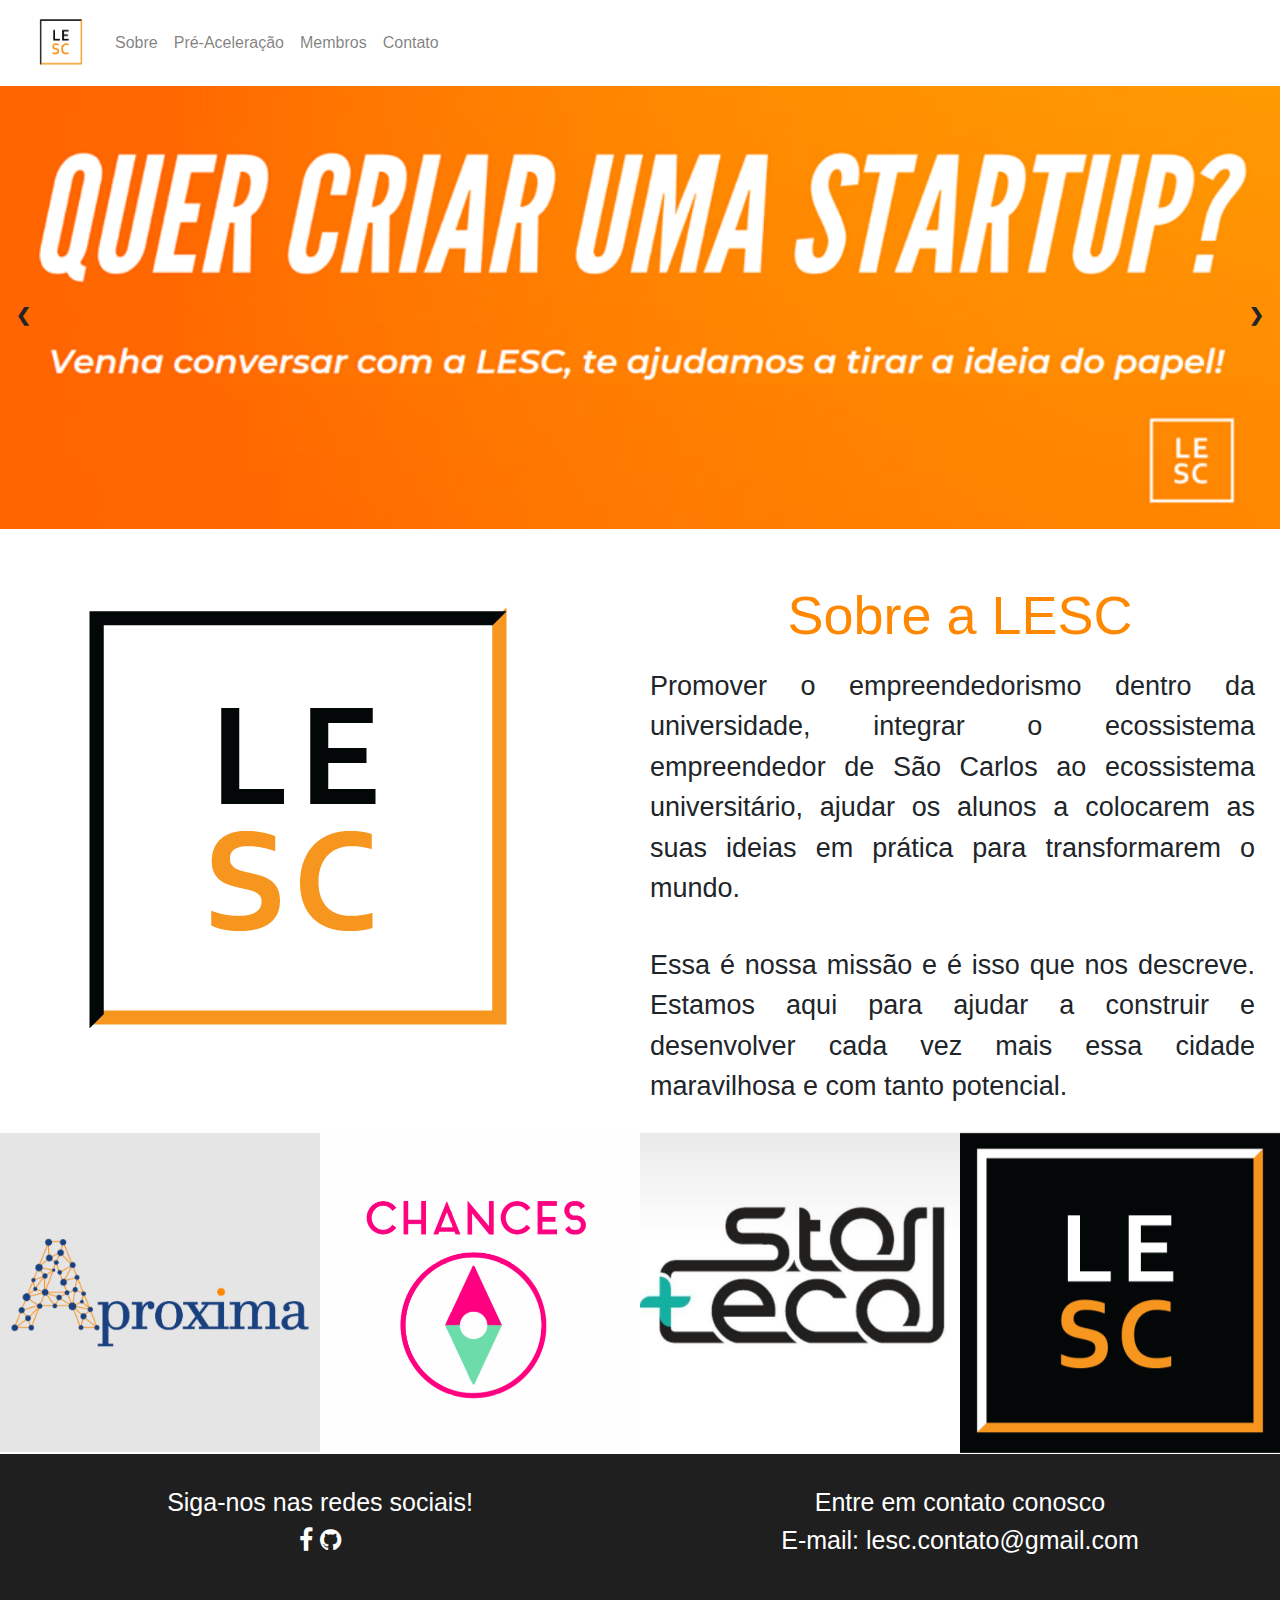
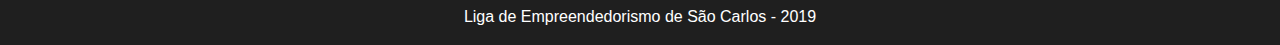
==== index.html @ 7ebe1726 "Add Marcos to members and Chances description" ====
<!DOCTYPE html>

<html lang='pt-br'>

	<head>

		<meta charset="utf-8">
		<meta name="viewport" content="width=device-width, initial-scale=1, shrink-to-fit=no">

		<!-- Bootstrap Import -->
		<link rel="stylesheet" href="https://stackpath.bootstrapcdn.com/bootstrap/4.3.1/css/bootstrap.min.css" integrity="sha384-ggOyR0iXCbMQv3Xipma34MD+dH/1fQ784/j6cY/iJTQUOhcWr7x9JvoRxT2MZw1T" crossorigin="anonymous">

		<link rel="stylesheet" href="https://cdnjs.cloudflare.com/ajax/libs/font-awesome/4.7.0/css/font-awesome.min.css">

		<script src="https://code.jquery.com/jquery-3.3.1.slim.min.js" integrity="sha384-q8i/X+965DzO0rT7abK41JStQIAqVgRVzpbzo5smXKp4YfRvH+8abtTE1Pi6jizo" crossorigin="anonymous"></script>

	    <script src="https://cdnjs.cloudflare.com/ajax/libs/popper.js/1.14.7/umd/popper.min.js" integrity="sha384-UO2eT0CpHqdSJQ6hJty5KVphtPhzWj9WO1clHTMGa3JDZwrnQq4sF86dIHNDz0W1" crossorigin="anonymous"></script>

	    <script src="https://stackpath.bootstrapcdn.com/bootstrap/4.3.1/js/bootstrap.min.js" integrity="sha384-JjSmVgyd0p3pXB1rRibZUAYoIIy6OrQ6VrjIEaFf/nJGzIxFDsf4x0xIM+B07jRM" crossorigin="anonymous"></script>

	    <!-- CSS -->
	    <link rel="stylesheet" type="text/css" href="stylesheet.css"/>

	    <!-- Javascript -->

	    <title> Liga de Empreendedorismo de São Carlos - LESC</title>

	</head>

	<body id='index'>
		
		<div class="container-fluid">

			<!-- Navbar -->
			<nav class="navbar navbar-expand-sm navbar-light bg-light">
				
				<!-- Logo da LESC -->
				<a class="navbar-brand" href="index.html">
					<img src="images/logo-branco-LESC.png" style="height:60px;width:60px">
				</a> 

				<!-- Botão de colapso -->
				<button class="navbar-toggler" type="button" data-toggle="collapse" data-target="#collapsibleNavbar">
    				<span class="navbar-toggler-icon"></span>
  				</button>

  				<div class="collapse navbar-collapse" id="collapsibleNavbar">
					<!-- Links da navbar -->
					<ul class="navbar-nav">
						<li class="nav-item"><a class='nav-link' href="sobre.html">Sobre</a></li>

						<li class="nav-item"><a class='nav-link' href="preaceleracao.html">Pré-Aceleração</a></li>

						<li class="nav-item"><a class='nav-link' href="membros.html">Membros</a></li>

						<li class="nav-item"><a class='nav-link' href="contato.html">Contato</a></li>
					</ul>

				</div>
			</nav>
		</div>

			<!-- Galeria -->

			<div class="container-fluid">

				<div class="row">

					<div class="col-sm-12">
						
						<div class="slideshow-container">
							
							<!-- Each item here represents one image -->

							<div class="Myslide">
								<img src="images/criar_startup.png" style="width: 100%">
							</div>

							<div class="Myslide">
								<img src="teste2.jpg" style="width: 100%">
							</div>

							<!-- Buttons -->

							<a class="prev" onclick="plusSlide(-1)">&#10094</a>
							<a class="next" onclick="plusSlide(1)">&#10095</a>
						</div>
						<br>

					</div>
				</div>
			</div>

			<!-- Sobre a LESC -->

			<div class="container-fluid">

				<div class="row">
					
					<div class="col-sm-6 logo-sobre">
						<img class="img-fluid" src="images/logo-branco-LESC.png">
					</div>

					<div class="col-sm-6 texto-sobre">
						<h1>Sobre a LESC</h1>
						<p> Promover o empreendedorismo dentro da universidade, integrar o ecossistema empreendedor de São
							Carlos ao ecossistema universitário, ajudar os alunos a colocarem as suas ideias em prática para
							transformarem o mundo.</p>
						<p> Essa é nossa missão e é isso que nos descreve. Estamos aqui para ajudar a construir e desenvolver
							cada vez mais essa cidade maravilhosa e com tanto potencial. </p>
					</div>

				</div>

			</div>

			<!-- Projetos --> 

			<div class="container-fluid">

				<div class="row">
					
					<div class="col-md-3 col-sm-6 aproxima">
						<img class="projetos" src="images/aproxima.png">
							<div class="overlay" onclick="open_project(aproxima)">
								<div class="project-text">
									Aproxima Sanca
								</div>
							</div>
							<div id="aproxima" class="aproxima-box">
								<div class="aproxima-content">
									<p> O aproxima é um projeto muito legal....</p>
								</div>
							</div>
					</div>

					<div class="col-md-3 col-sm-6">
						<img class="projetos" src="images/chances.png">
							<div class="overlay" onclick="open_project(chances)">
								<div class="project-text">
									Chances
								</div>
							</div>
							<div id="chances" class="chances-box">
								<div class="chances-content">
									<img style="width: 100%" src="images/chances.png">

									<p style="text-align: justify;"> Mais do que simplesmente criar empregos, o Chances quer criar oportunidades ideias. Um jovem tem sonhos, tem paixões e habilidades. A força que o faz levantar da cama todos os dias tem que ser a força que o faz trabalhar na certeza de estar cumprindo o seu papel no mundo.</p>

									<p style="text-align: justify;">Quem poderia ser o colaborador mais ideal para uma startup do que aquele que compartilha dos mesmos valores e objetivos? Conectando por propósito, o Chances leva a pessoa certa ao lugar certo para transformar o mundo.</p>
								</div>
							</div>
					</div>


					<div class="col-md-3 col-sm-6 starteca">
						<img class="projetos" src="images/starteca.jpg">
							<div class="overlay	">
								<div class="project-text">
									Starteca
								</div>
							</div>
					</div>

					<div class="col-md-3 col-sm-6">
						<img class="projetos" src="images/logo-preto-LESC.png">
							<div class="overlay	">
								<div class="project-text">
									Em Breve
								</div>
							</div>
					</div>


				</div>

			</div>

			<!-- Parterns

			<div class="container-fluid">
				<div class="row" style="margin-bottom: 5px;">
					<div class="col-md-12"><h2 style="background-color: #ff8800; color: white; padding: 35px;"> Nossos Parceiros </h2></div>
					
					<div class="col-md-12">
						<ul class="partners">
						<li><img src="images/projeto1.png"></li>
						<li><img src="images/projeto1.png"></li>
						<li><img src="images/projeto1.png"></li>
						<li><img src="images/projeto1.png"></li>
						<li><img src="images/projeto1.png"></li>
						<li><img src="images/projeto1.png"></li>
						<li><img src="images/projeto1.png"></li>
						<li><img src="images/projeto1.png"></li>
						</ul>

					</div>

				</div>

			</div>

			-->

			<!-- Rodapé --> 
			<div class="container-fluid">
				
				<div class="row">
					<div class="col-sm-12 footer">
						<div class="container-fluid">
							<div class="row">
								<div class="col-md-6 footer-item">
									<p style="font-size: 25px;">Siga-nos nas redes sociais!<br>
									<a href="https://www.facebook.com/ligadeempreendedorismosc/" target="_blank"><i class="fa fa-facebook-f" style="font-size:25px; color:white;"></i></a>
									<a href="https://github.com/lesc-dev" target="_blank"><i class="fa fa-github" style="font-size: 25px; color:white;"></i></a></p>
								</div>
								<div class="col-md-6 footer-item">
									<p style="font-size: 25px;">Entre em contato conosco<br>
									E-mail: lesc.contato@gmail.com</p>
								</div>
							</div>
						</div>
						<p style="text-align: center; padding: 0px;">Liga de Empreendedorismo de São Carlos - 2019 </p>
					</div>
				</div>

			</div>

		<script type="text/javascript">
	    	
	    	// Gallery transition

	    	// Indexing the slides an calling the show slides for the first time
	    	var slideIndex = 1;
	    	showSlides(slideIndex);

	    	// Changes the slide
	    	function plusSlide(n){
	    		showSlides(slideIndex += n);
	    	}


	    	// Shows only the slide equals to slideindex - 1 at any given moment
	    	function showSlides(n){
	    		var i;
	    		var slides = document.getElementsByClassName("Myslide");

	    		// If we passed all slides, we come back to the first
	    		if(n > slides.length){
	    			slideIndex = 1;
	    		}

	    		// Transition from the first to the last
	    		if(n < 1){
	    			slideIndex = slides.length;
	    		}

	    		// Makes all images invisible
	    		for(i = 0; i < slides.length; i++){
	    			slides[i].style.display = "none";
	    		}

	    		// Shows the slide equals to slideIndex - 1
	    		slides[slideIndex-1].style.display = "block";
	    	}

	    	// Projects popups
	    	var chances = document.getElementById("chances");
	    	var aproxima = document.getElementById("aproxima");

	    	function open_project(element){
	    		element.style.display = "block";
	    	}

	    	window.onclick = function(event) {
				  if (event.target == chances) {
				    chances.style.display = "none";
				  }
				  else if(event.target == aproxima){
				  	aproxima.style.display = "none";
				  }
			} 

	    </script>

	</body>

</html>
---- stylesheet.css ----
/* Minor Tweaks */
.bg-light{
	background-color: white !important;
}

div[class*='col']{
	padding: 0px;
}

/* Slideshow style */

.slideshow-container{
	width: 100%;
	position: relative;
	margin: auto;
}

/*.Myslide img{
	height: 88vh !important;
}*/

.prev, .next{
	cursor: pointer;
  	position: absolute;
  	top: 50%;
  	width: auto;
  	margin-top: -22px;
  	padding: 16px;
  	color: white;
  	font-weight: bold;
  	font-size: 18px;
  	transition: 0.6s ease;
  	border-radius: 0 3px 3px 0;
	user-select: none;
}

.next {
  right: 0;
  border-radius: 3px 0 0 3px;
}

.prev:hover, .next:hover {
  background-color: rgba(0,0,0,0.8);
}

/* About Section Style */

.texto-sobre p{
	font-size: 3vh;
	text-align: justify;
	padding: 10px;
	padding-right: 25px;
}

.texto-sobre h1{
	color:#FF8800;
	text-align: center;
	font-size: 6vh;
	padding-top: 30px;
}

/* Projects section */

.projetos{
  opacity: 1;
  display: block;
  width: 100%;
  height: auto;
  transition: .5s ease;
  backface-visibility: hidden;
}

.projetos:hover {
	opacity: 0.3;
	backface-visibility: visible;
}

.overlay:hover {
	opacity: .7;
}

.overlay {
  position: absolute;
  top: 0;
  bottom: 0;
  left: 0;
  right: 0;
  height: 100%;
  width: 100%;
  opacity: 0;
  transition: .5s ease;
  background-color: #FFFFFF;
}

.project-text{
  opacity: 1 !important;
  color: #000000;
  font-size: 30px;
  position: absolute;
  top: 50%;
  left: 50%;
  -webkit-transform: translate(-50%, -50%);
  -ms-transform: translate(-50%, -50%);
  transform: translate(-50%, -50%);
  text-align: center;
}

.chances-box{
  display: none;
  position: fixed; /* Stay in place */
  z-index: 1; /* Sit on top */
  left: 0;
  top: 0;
  width: 100%; /* Full width */
  height: 100%; /* Full height */
  overflow: auto; /* Enable scroll if needed */
  background-color: rgb(0,0,0); /* Fallback color */
  background-color: rgba(0,0,0,0.4); /* Black w/ opacity */
}

.chances-content{
  background-color: #fefefe;
  margin: 15% auto; /* 15% from the top and centered */
  padding: 20px;
  border: 1px solid #888;
  width: 50%; /* Could be more or less, depending on screen size */
  border-radius: 13px;
}

.aproxima-box{
  display: none;
  position: fixed; /* Stay in place */
  z-index: 1; /* Sit on top */
  left: 0;
  top: 0;
  width: 100%; /* Full width */
  height: 100%; /* Full height */
  overflow: auto; /* Enable scroll if needed */
  background-color: rgb(0,0,0); /* Fallback color */
  background-color: rgba(0,0,0,0.4); /* Black w/ opacity */
}

.aproxima-content{
  background-color: #fefefe;
  margin: 15% auto; /* 15% from the top and centered */
  padding: 20px;
  border: 1px solid #888;
  width: 50%; /* Could be more or less, depending on screen size */
  border-radius: 13px;
}

.close:hover,
.close:focus {
  color: black;
  text-decoration: none;
  cursor: pointer;
}

/* Partners Section */

.partners {
  width: 100%;
  margin-left: 5px;
  padding: 0px;
}

.partners li{
  list-style: none;
  float: left;
  margin: 2px;
}

.partners li img{
  display: table;
  filter: grayscale(100%);
}

.partners li img:hover{
  filter: grayscale(0%);
}

/* Footer section */
.footer{
	background-color: rgb(31,31,31);
  position: absolute; 
}

.footer p{
	padding: 30px;
	color: white;
}

.footer-item{
	text-align: center;
}

/* Members Section */

.member-snippet{
  padding: 18px;
  margin: 5px;
  margin-left: 15px;
  box-shadow: 0 4px 8px 0 rgba(0, 0, 0, 0.2);
  height: 500px;
  width: 400px; 
  border: 0.5px solid white;
  text-align: center;
  align-items: center;
  border-radius: 10px;
}

.member-snippet img{
  width: 180px;
  height: 180px; 
  border: 1px solid black; 
  margin: 15px;
}

.member-snippet h5{
  font-weight: bold;
}

.member-snippet h6{
  color: #ff8800
}

.member-snippet a{
  display: inline;
  text-align: center;
}

.contact-form{
  padding: 25px;
}

.contact-text{
  padding: 25px;
}
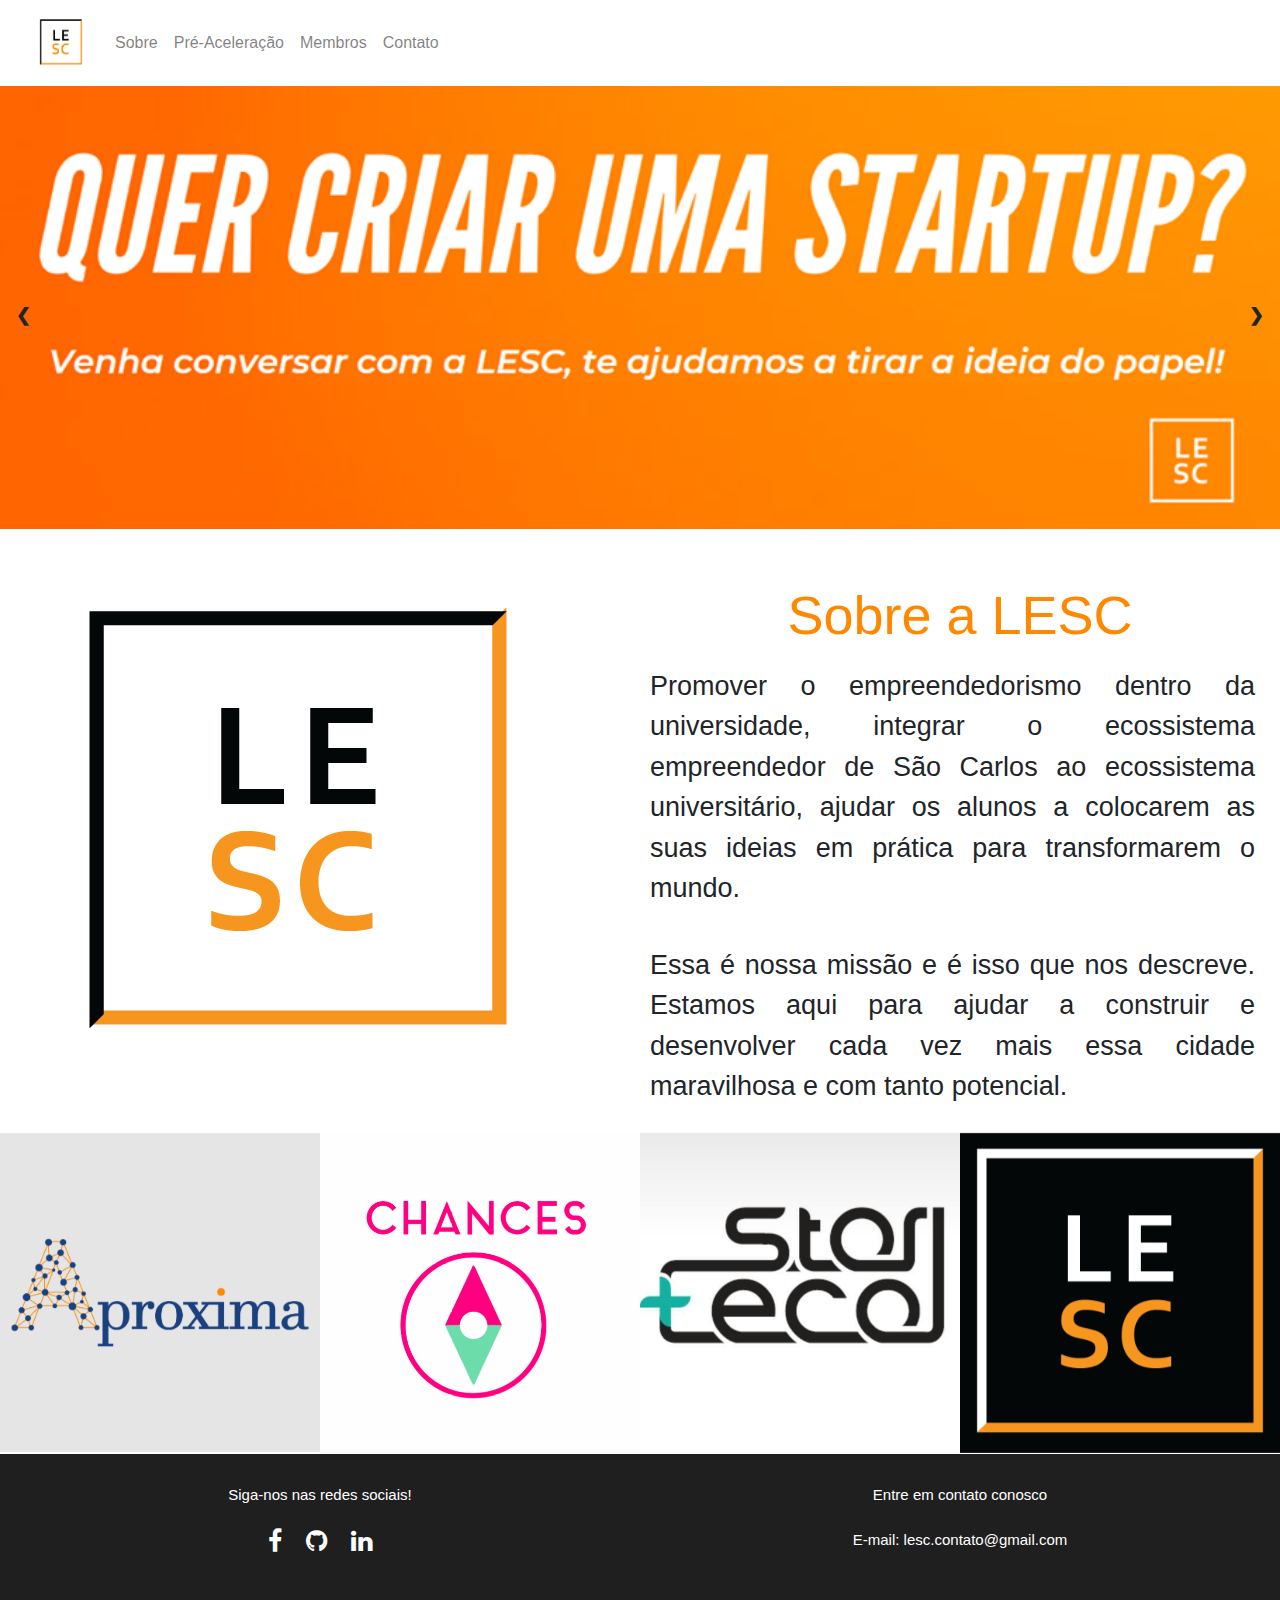
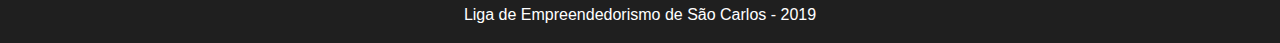
==== commit 6e7949b7: "footer adjustments" ====
--- a/index.html
+++ b/index.html
@@ -73,12 +73,12 @@
 							<!-- Each item here represents one image -->
 
 							<div class="Myslide">
-								<img src="images/criar_startup.png" style="width: 100%">
-							</div>
-
-							<div class="Myslide">
+								<a href="preaceleracao.html"><img src="images/criar_startup.png" style="width: 100%"></a>
+							</div>
+
+<!-- 							<div class="Myslide">
 								<img src="teste2.jpg" style="width: 100%">
-							</div>
+							</div> -->
 
 							<!-- Buttons -->
 
@@ -210,12 +210,14 @@
 						<div class="container-fluid">
 							<div class="row">
 								<div class="col-md-6 footer-item">
-									<p style="font-size: 25px;">Siga-nos nas redes sociais!<br>
+									<p>Siga-nos nas redes sociais!<br><br>
 									<a href="https://www.facebook.com/ligadeempreendedorismosc/" target="_blank"><i class="fa fa-facebook-f" style="font-size:25px; color:white;"></i></a>
-									<a href="https://github.com/lesc-dev" target="_blank"><i class="fa fa-github" style="font-size: 25px; color:white;"></i></a></p>
+									<a href="https://github.com/lesc-dev" target="_blank"><i class="fa fa-github" style="font-size: 25px; color:white;"></i></a>
+									<a href="https://www.linkedin.com/company/11278858" target="_blank"><i class="fa fa-linkedin" style="font-size:25px; color:white;"></i></a></p>
+
 								</div>
 								<div class="col-md-6 footer-item">
-									<p style="font-size: 25px;">Entre em contato conosco<br>
+									<p style="font-size: 25px;">Entre em contato conosco<br><br>
 									E-mail: lesc.contato@gmail.com</p>
 								</div>
 							</div>
--- a/stylesheet.css
+++ b/stylesheet.css
@@ -194,6 +194,14 @@
 	text-align: center;
 }
 
+.footer-item a{
+  padding: 10px;
+}
+
+.footer-item p{
+  font-size: 15px !important;
+}
+
 /* Members Section */
 
 .member-snippet{
@@ -201,8 +209,9 @@
   margin: 5px;
   margin-left: 15px;
   box-shadow: 0 4px 8px 0 rgba(0, 0, 0, 0.2);
-  height: 500px;
-  width: 400px; 
+  height: auto;
+  width: 400px;
+  max-width: 92%; 
   border: 0.5px solid white;
   text-align: center;
   align-items: center;
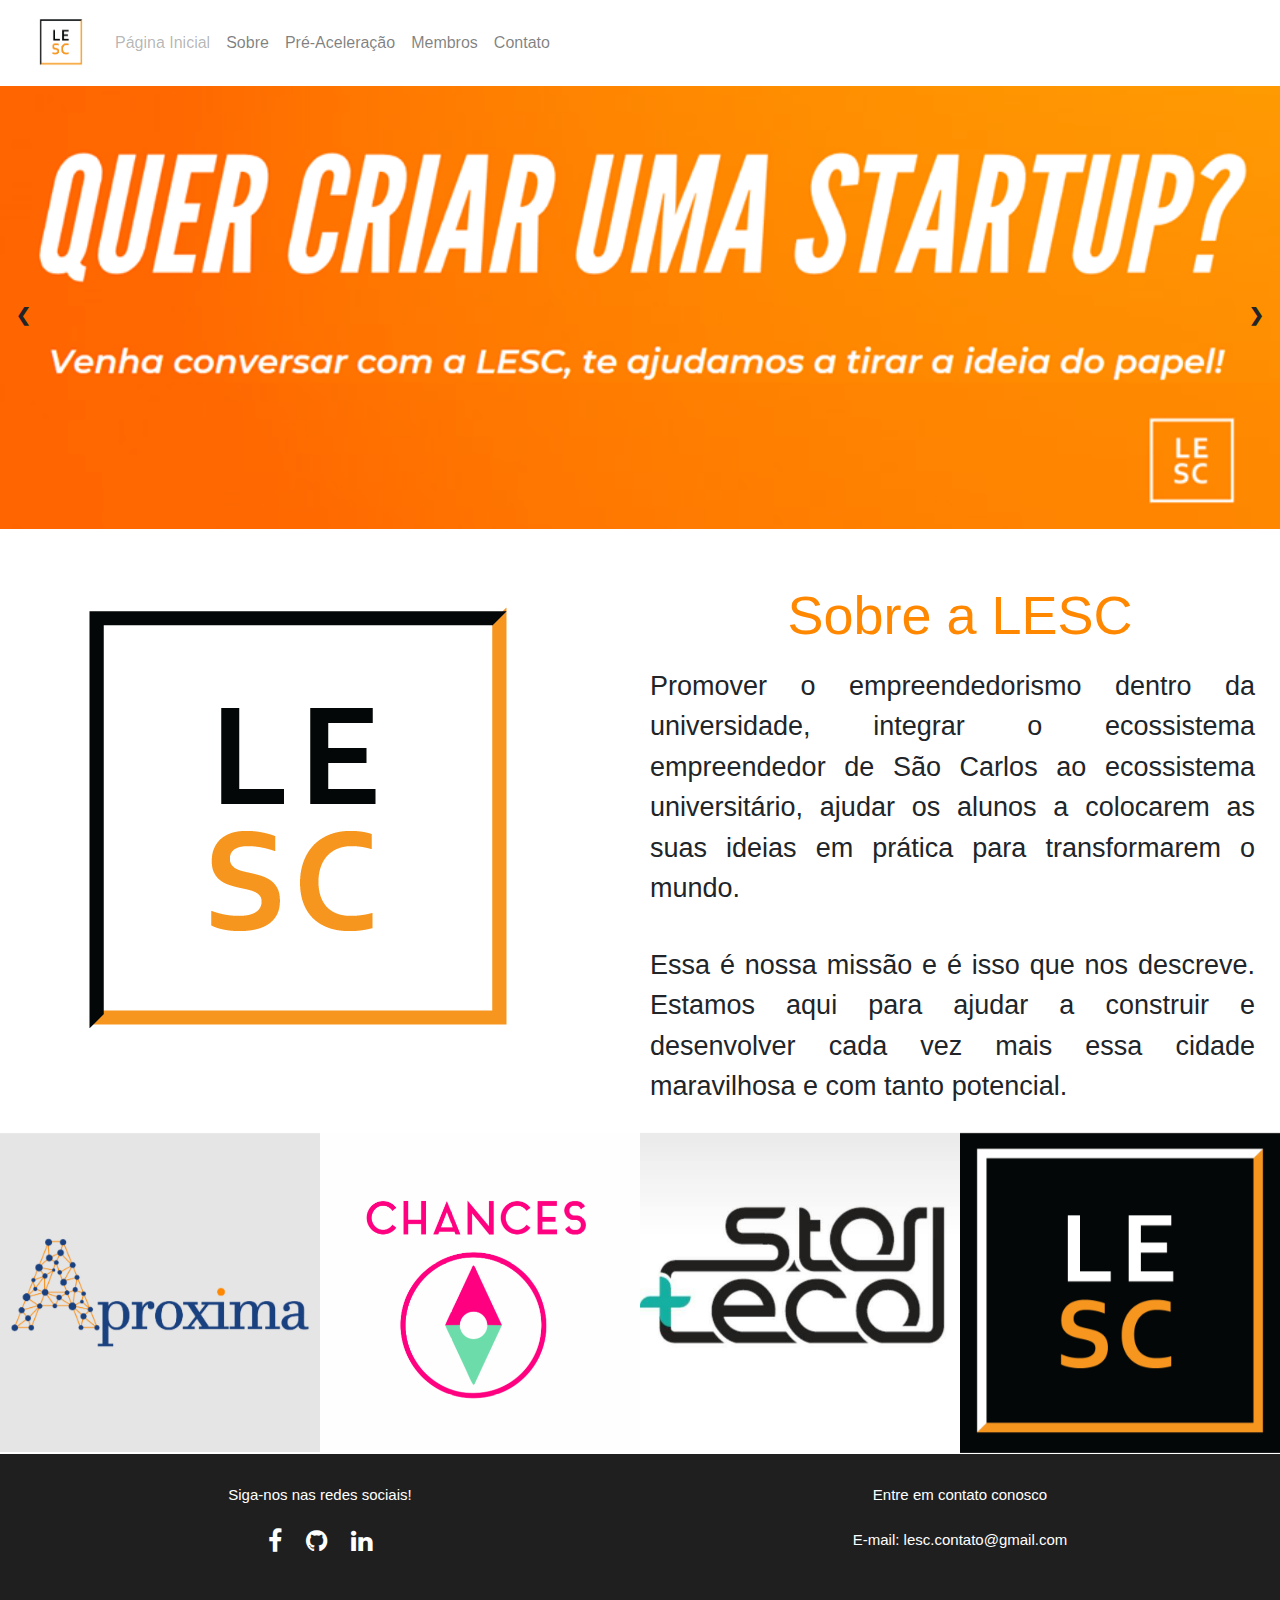
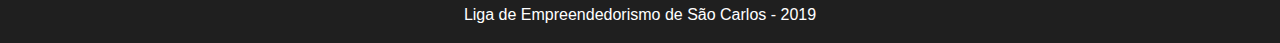
==== commit 85ba77e1: "Improved navbar links" ====
--- a/index.html
+++ b/index.html
@@ -47,6 +47,7 @@
   				<div class="collapse navbar-collapse" id="collapsibleNavbar">
 					<!-- Links da navbar -->
 					<ul class="navbar-nav">
+						<li class="nav-item"><a class='nav-link disabled' href="index.html">Página Inicial</a></li>
 						<li class="nav-item"><a class='nav-link' href="sobre.html">Sobre</a></li>
 
 						<li class="nav-item"><a class='nav-link' href="preaceleracao.html">Pré-Aceleração</a></li>
--- a/stylesheet.css
+++ b/stylesheet.css
@@ -5,6 +5,13 @@
 
 div[class*='col']{
 	padding: 0px;
+}
+
+/* Navbar style */
+
+.disabled{
+  cursor: not-allowed;
+  pointer-events: none;
 }
 
 /* Slideshow style */
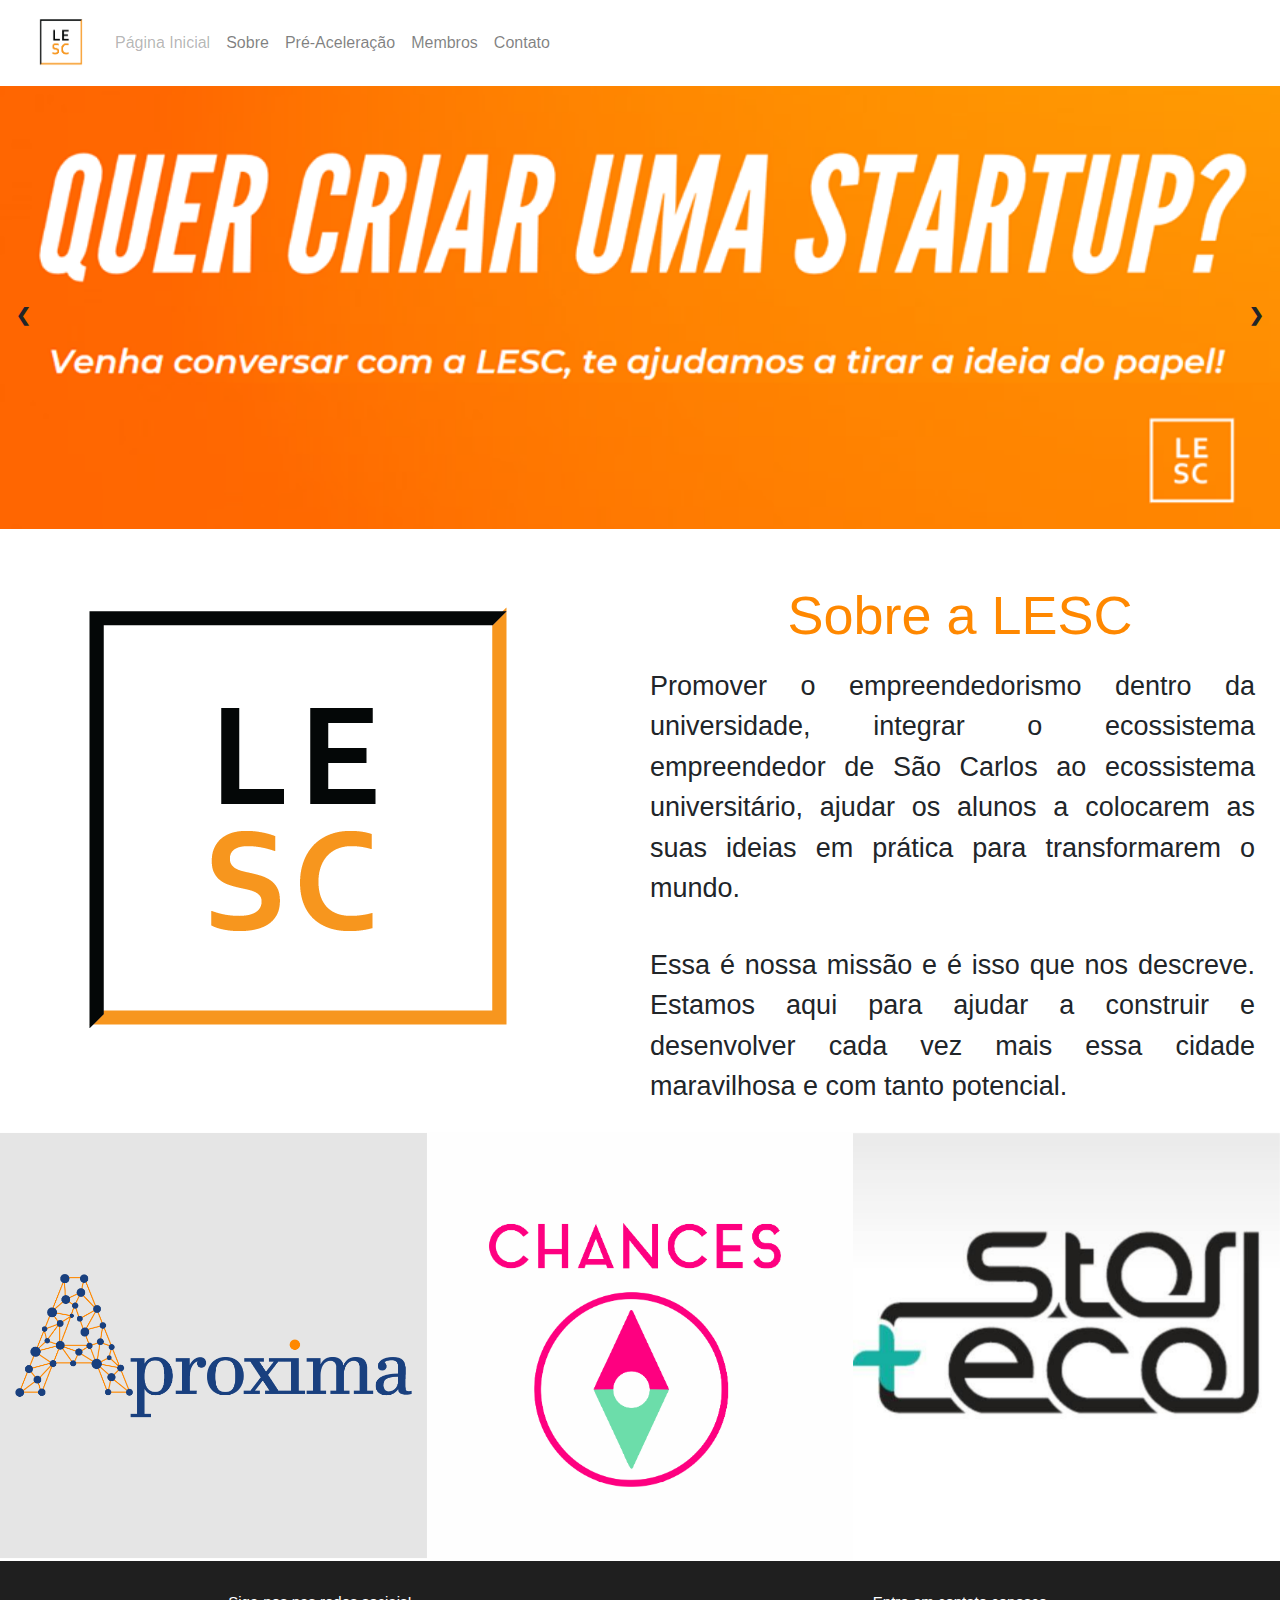
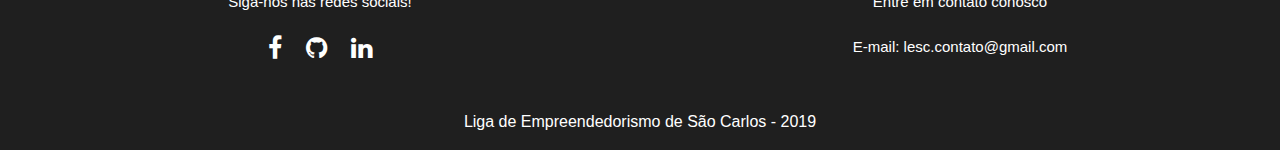
==== commit 9bb86055: "Added the texts to projects on initial page" ====
--- a/index.html
+++ b/index.html
@@ -121,7 +121,7 @@
 
 				<div class="row">
 					
-					<div class="col-md-3 col-sm-6 aproxima">
+					<div class="col-md-4 aproxima">
 						<img class="projetos" src="images/aproxima.png">
 							<div class="overlay" onclick="open_project(aproxima)">
 								<div class="project-text">
@@ -130,12 +130,19 @@
 							</div>
 							<div id="aproxima" class="aproxima-box">
 								<div class="aproxima-content">
-									<p> O aproxima é um projeto muito legal....</p>
-								</div>
-							</div>
-					</div>
-
-					<div class="col-md-3 col-sm-6">
+									<img style="width: 100%" src="images/aproxima.png">
+									<p style="padding-top: 25px;"> O Aproxima é um projeto que tem como objetivo integrar 
+									os grupos extracurriculares das universidades de São Carlos,
+									promover e curar a criação de uma comunidade orgânica entre todos os players da cidade.</p>
+
+									<p> Por meio de grupos de contato, promoção de auxílios, trabalhos em conjunto e de happy hours, o Aproxima efetivamente aproxima os grupos e players para que juntos possamos desenvolver cada vez mais o ecossistema da nossa cidade.</p>
+
+									<p> Se interessou e quer saber mais? Entre em contato conosco e vamos conversar! </p>
+								</div>
+							</div>
+					</div>
+
+					<div class="col-md-4">
 						<img class="projetos" src="images/chances.png">
 							<div class="overlay" onclick="open_project(chances)">
 								<div class="project-text">
@@ -146,28 +153,30 @@
 								<div class="chances-content">
 									<img style="width: 100%" src="images/chances.png">
 
-									<p style="text-align: justify;"> Mais do que simplesmente criar empregos, o Chances quer criar oportunidades ideias. Um jovem tem sonhos, tem paixões e habilidades. A força que o faz levantar da cama todos os dias tem que ser a força que o faz trabalhar na certeza de estar cumprindo o seu papel no mundo.</p>
-
-									<p style="text-align: justify;">Quem poderia ser o colaborador mais ideal para uma startup do que aquele que compartilha dos mesmos valores e objetivos? Conectando por propósito, o Chances leva a pessoa certa ao lugar certo para transformar o mundo.</p>
-								</div>
-							</div>
-					</div>
-
-
-					<div class="col-md-3 col-sm-6 starteca">
+									<p> Mais do que simplesmente criar empregos, o Chances quer criar oportunidades ideias. Um jovem tem sonhos, tem paixões e habilidades. A força que o faz levantar da cama todos os dias tem que ser a força que o faz trabalhar na certeza de estar cumprindo o seu papel no mundo.</p>
+
+									<p>Quem poderia ser o colaborador mais ideal para uma startup do que aquele que compartilha dos mesmos valores e objetivos? Conectando por propósito, o Chances leva a pessoa certa ao lugar certo para transformar o mundo.</p>
+								</div>
+							</div>
+					</div>
+
+
+					<div class="col-md-4">
 						<img class="projetos" src="images/starteca.jpg">
-							<div class="overlay	">
+							<div class="overlay" onclick="open_project(startingup)">
 								<div class="project-text">
-									Starteca
-								</div>
-							</div>
-					</div>
-
-					<div class="col-md-3 col-sm-6">
-						<img class="projetos" src="images/logo-preto-LESC.png">
-							<div class="overlay	">
-								<div class="project-text">
-									Em Breve
+									StartingUp
+								</div>
+							</div>
+							<div id="startingup" class="startingup-box">
+								<div class="startingup-content">
+									<img style="width: 100%" src="images/starteca.jpg">
+
+									<p>O StartingUp é o programa de pré-aceleração da Liga de Empreendedorismo de São carlos e tem como objetivo dar o auxílio inicial para que nossos aspirantes as empreendedores de dentro das universidades e de São Carlos possam tirar suas ideias do papel.</p>
+
+									<p>O programa se destina para aqueles que ainda estão no estágio da ideia e passa os mentorados pelas fases de validação, desenvolvimento de plano de negócios, produto mínimo viável e product-market-fit.</p>
+
+									<p> Se interessou? Saiba mais <a href="preaceleracao.html">aqui</a> ou então entre em contato conosco!
 								</div>
 							</div>
 					</div>
@@ -270,6 +279,7 @@
 	    	// Projects popups
 	    	var chances = document.getElementById("chances");
 	    	var aproxima = document.getElementById("aproxima");
+	    	var startingup = document.getElementById("startingup")
 
 	    	function open_project(element){
 	    		element.style.display = "block";
@@ -282,6 +292,9 @@
 				  else if(event.target == aproxima){
 				  	aproxima.style.display = "none";
 				  }
+				  else if(event.target == startingup){
+				  	startingup.style.display = "none"
+				  }
 			} 
 
 	    </script>
--- a/stylesheet.css
+++ b/stylesheet.css
@@ -134,6 +134,10 @@
   border-radius: 13px;
 }
 
+.chances-content p{
+  text-align: center;
+}
+
 .aproxima-box{
   display: none;
   position: fixed; /* Stay in place */
@@ -154,6 +158,36 @@
   border: 1px solid #888;
   width: 50%; /* Could be more or less, depending on screen size */
   border-radius: 13px;
+}
+
+.aproxima-content p{
+  text-align: justify;
+}
+
+.startingup-box{
+  display: none;
+  position: fixed; /* Stay in place */
+  z-index: 1; /* Sit on top */
+  left: 0;
+  top: 0;
+  width: 100%; /* Full width */
+  height: 100%; /* Full height */
+  overflow: auto; /* Enable scroll if needed */
+  background-color: rgb(0,0,0); /* Fallback color */
+  background-color: rgba(0,0,0,0.4); /* Black w/ opacity */
+}
+
+.startingup-content{
+  background-color: #fefefe;
+  margin: 15% auto; /* 15% from the top and centered */
+  padding: 20px;
+  border: 1px solid #888;
+  width: 50%; /* Could be more or less, depending on screen size */
+  border-radius: 13px;
+}
+
+.startingup-content p{
+  text-align: justify;
 }
 
 .close:hover,
@@ -251,4 +285,33 @@
 
 .contact-text{
   padding: 25px;
+}
+
+/* About Page */
+
+.values{
+  width: 100%;
+  height: 50%;
+}
+
+.value_box{
+  border: 0.5px solid white;
+  border-radius: 5px;
+  margin: 0px;
+}
+
+.value_text{
+  padding: 15px;
+  text-align: justify;
+}
+
+.about_LESC{
+  font-size: 22px;
+  text-align: justify;
+  padding: 75px;
+  padding-top: 0px;
+}
+
+.about_LESC_img{
+  align-items: center;
 }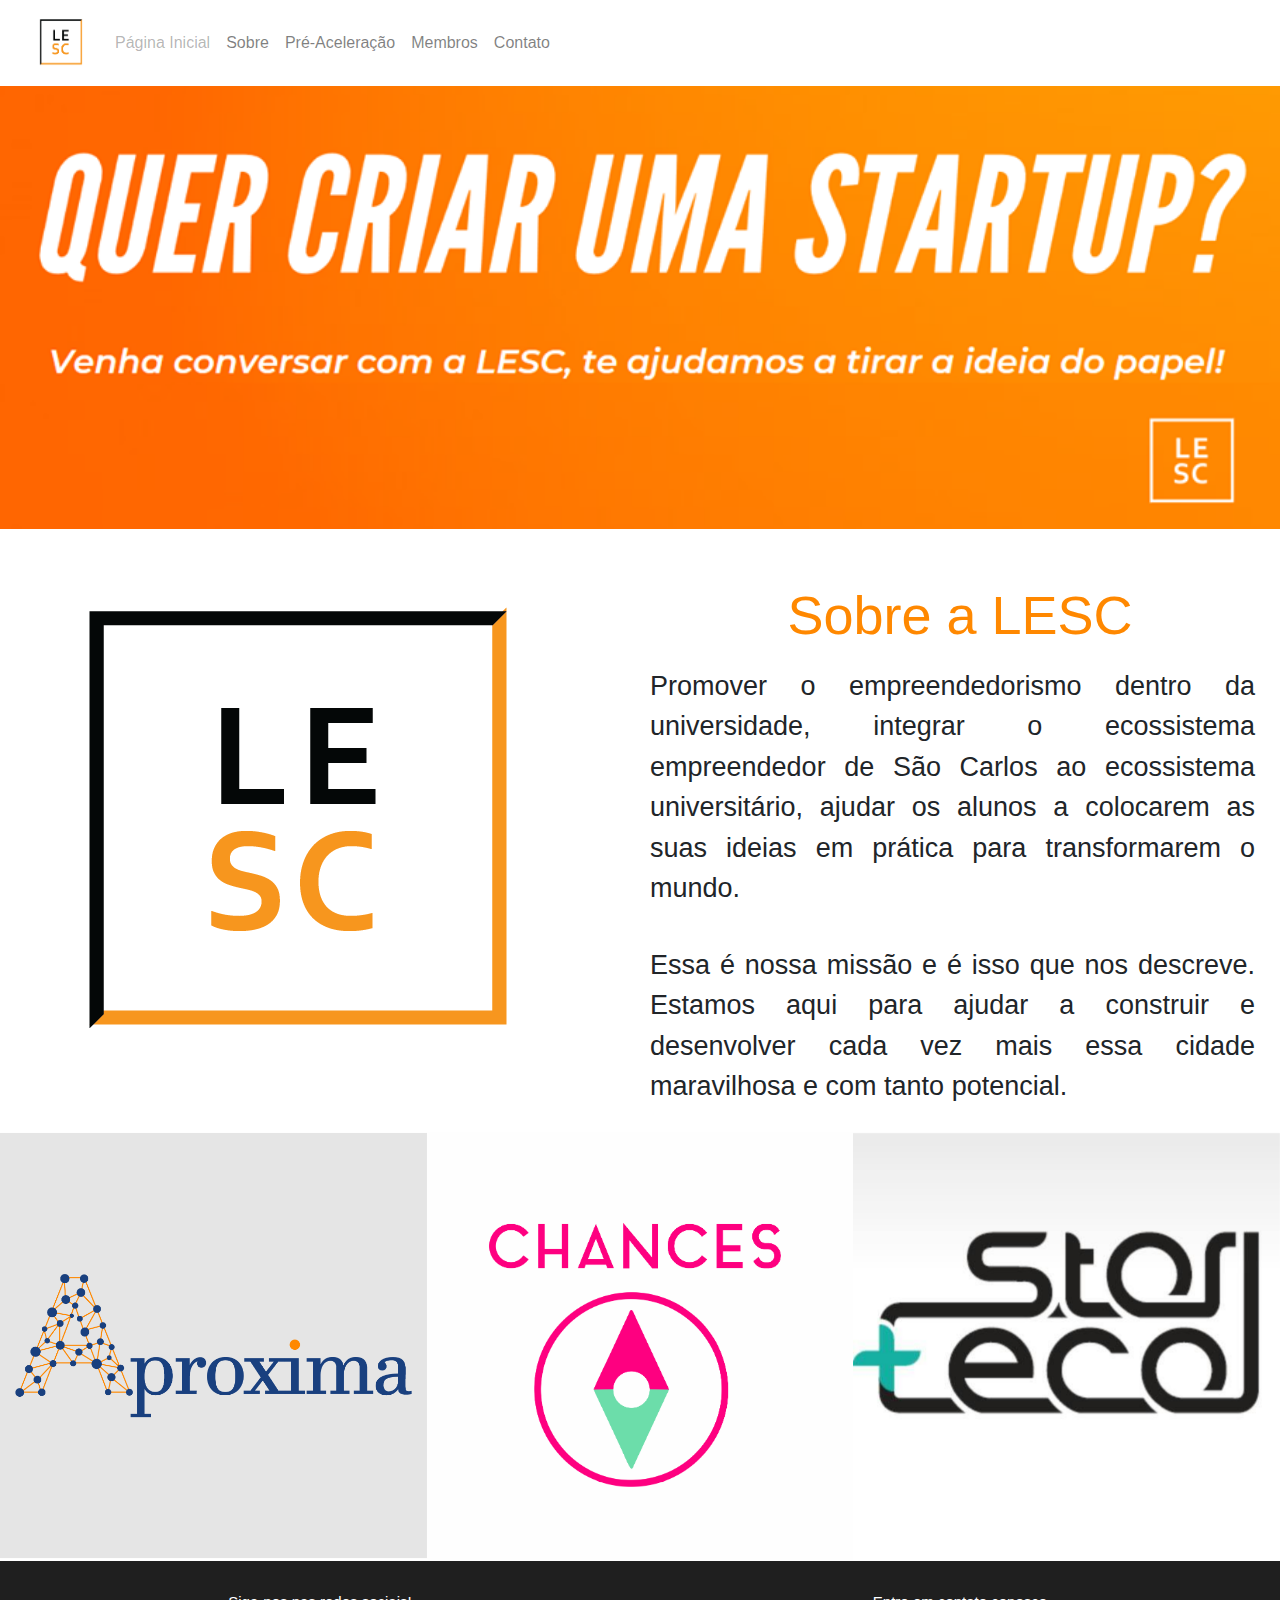
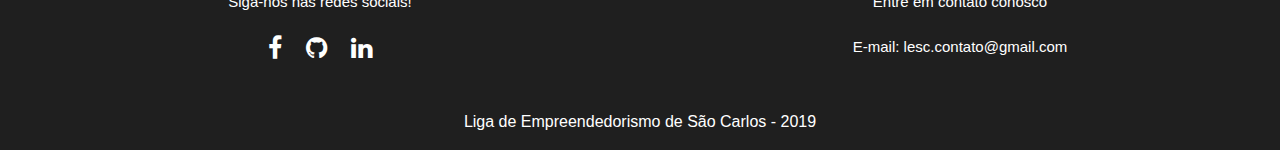
==== commit 62c68024: "Minor changes" ====
--- a/index.html
+++ b/index.html
@@ -83,8 +83,8 @@
 
 							<!-- Buttons -->
 
-							<a class="prev" onclick="plusSlide(-1)">&#10094</a>
-							<a class="next" onclick="plusSlide(1)">&#10095</a>
+							<a class="prev" id="prev" onclick="plusSlide(-1)">&#10094</a>
+							<a class="next" id="next" onclick="plusSlide(1)">&#10095</a>
 						</div>
 						<br>
 
@@ -186,18 +186,14 @@
 
 			</div>
 
-			<!-- Parterns
+			<!-- Partners 
 
 			<div class="container-fluid">
 				<div class="row" style="margin-bottom: 5px;">
 					<div class="col-md-12"><h2 style="background-color: #ff8800; color: white; padding: 35px;"> Nossos Parceiros </h2></div>
 					
 					<div class="col-md-12">
-						<ul class="partners">
-						<li><img src="images/projeto1.png"></li>
-						<li><img src="images/projeto1.png"></li>
-						<li><img src="images/projeto1.png"></li>
-						<li><img src="images/projeto1.png"></li>
+						<ul class="partners partners-big">
 						<li><img src="images/projeto1.png"></li>
 						<li><img src="images/projeto1.png"></li>
 						<li><img src="images/projeto1.png"></li>
@@ -206,12 +202,31 @@
 
 					</div>
 
+					<div class="col-md-12">
+						<ul class="partners partners-medium">
+						<li><img src="images/projeto1.png"></li>
+						<li><img src="images/projeto1.png"></li>
+						<li><img src="images/projeto1.png"></li>
+						<li><img src="images/projeto1.png"></li>
+						</ul>
+
+					</div>
+
+					<div class="col-md-12">
+						<ul class="partners partners-small">
+						<li><img src="images/projeto1.png"></li>
+						<li><img src="images/projeto1.png"></li>
+						<li><img src="images/projeto1.png"></li>
+						<li><img src="images/projeto1.png"></li>
+						</ul>
+
+					</div>
+
 				</div>
 
 			</div>
 
 			-->
-
 			<!-- Rodapé --> 
 			<div class="container-fluid">
 				
@@ -243,6 +258,12 @@
 	    	// Gallery transition
 
 	    	// Indexing the slides an calling the show slides for the first time
+	    	var slides = document.getElementsByClassName("Myslide");
+	    	if(slides.length == 1){
+	    		document.getElementById("prev").style.display = "none";
+	    		document.getElementById("next").style.display = "none";
+	    	}
+
 	    	var slideIndex = 1;
 	    	showSlides(slideIndex);
 
@@ -255,7 +276,7 @@
 	    	// Shows only the slide equals to slideindex - 1 at any given moment
 	    	function showSlides(n){
 	    		var i;
-	    		var slides = document.getElementsByClassName("Myslide");
+	    		slides = document.getElementsByClassName("Myslide");
 
 	    		// If we passed all slides, we come back to the first
 	    		if(n > slides.length){
--- a/stylesheet.css
+++ b/stylesheet.css
@@ -199,9 +199,23 @@
 
 /* Partners Section */
 
+.partners-big li img{
+  margin: 0 auto;
+  width: 75%;
+}
+
+.partners-medium li img{
+  display: block;
+  margin: 0 auto;
+  width: 50%;
+}
+
+.partners-small li img{
+  margin: 0 auto;
+  width: 25%;
+}
+
 .partners {
-  width: 100%;
-  margin-left: 5px;
   padding: 0px;
 }
 
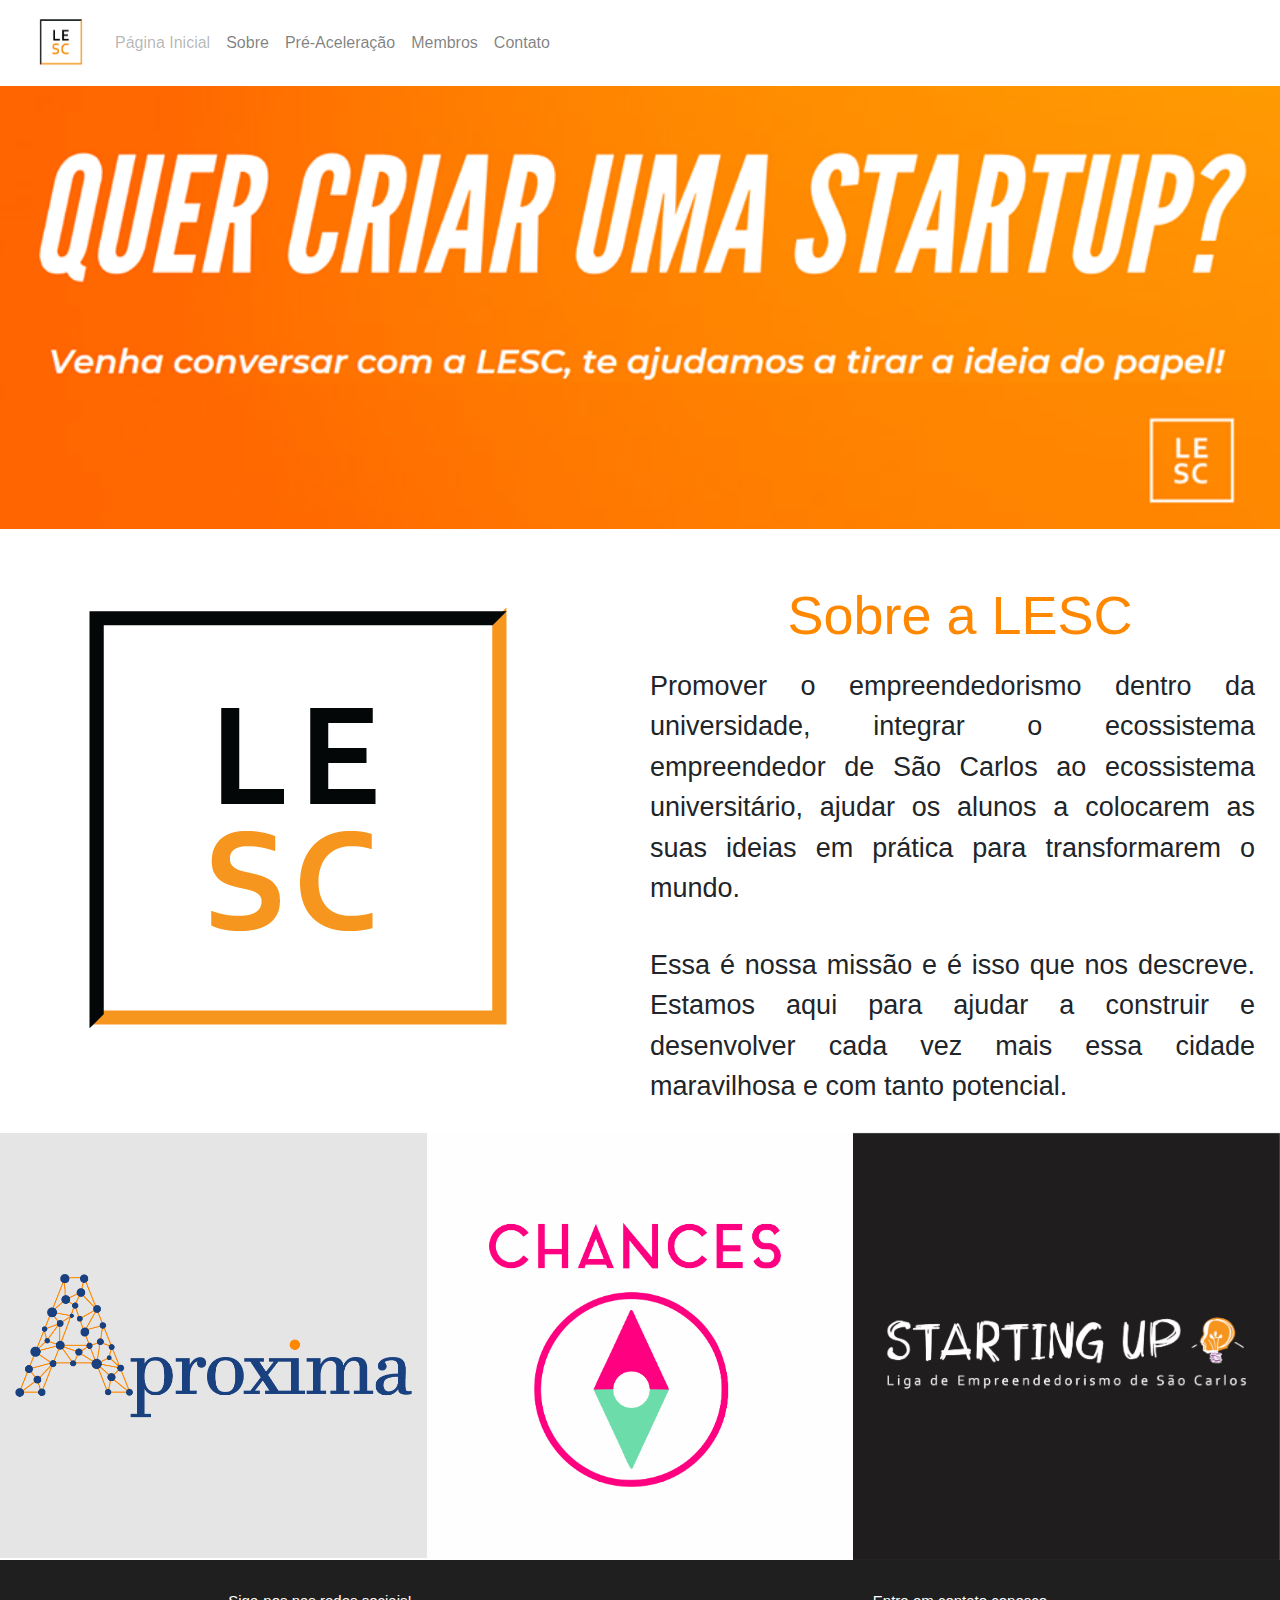
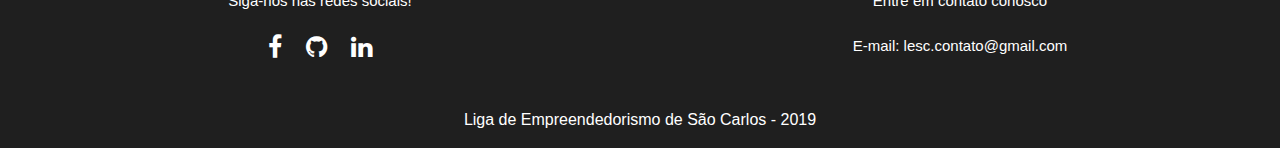
==== commit 7e9153df: "Starting up logo added, linkedin added for felipe" ====
--- a/index.html
+++ b/index.html
@@ -162,7 +162,7 @@
 
 
 					<div class="col-md-4">
-						<img class="projetos" src="images/starteca.jpg">
+						<img class="projetos" src="images/startingup.png">
 							<div class="overlay" onclick="open_project(startingup)">
 								<div class="project-text">
 									StartingUp
@@ -170,9 +170,9 @@
 							</div>
 							<div id="startingup" class="startingup-box">
 								<div class="startingup-content">
-									<img style="width: 100%" src="images/starteca.jpg">
-
-									<p>O StartingUp é o programa de pré-aceleração da Liga de Empreendedorismo de São carlos e tem como objetivo dar o auxílio inicial para que nossos aspirantes as empreendedores de dentro das universidades e de São Carlos possam tirar suas ideias do papel.</p>
+									<img style="width: 100%" src="images/startingup.png">
+
+									<p style="margin-top: 15px;">O StartingUp é o programa de pré-aceleração da Liga de Empreendedorismo de São carlos e tem como objetivo dar o auxílio inicial para que nossos aspirantes as empreendedores de dentro das universidades e de São Carlos possam tirar suas ideias do papel.</p>
 
 									<p>O programa se destina para aqueles que ainda estão no estágio da ideia e passa os mentorados pelas fases de validação, desenvolvimento de plano de negócios, produto mínimo viável e product-market-fit.</p>
 
--- a/stylesheet.css
+++ b/stylesheet.css
@@ -135,7 +135,7 @@
 }
 
 .chances-content p{
-  text-align: center;
+  text-align: justify;
 }
 
 .aproxima-box{
@@ -328,4 +328,8 @@
 
 .about_LESC_img{
   align-items: center;
+}
+
+.content-starting p{
+  padding: 25px;
 }